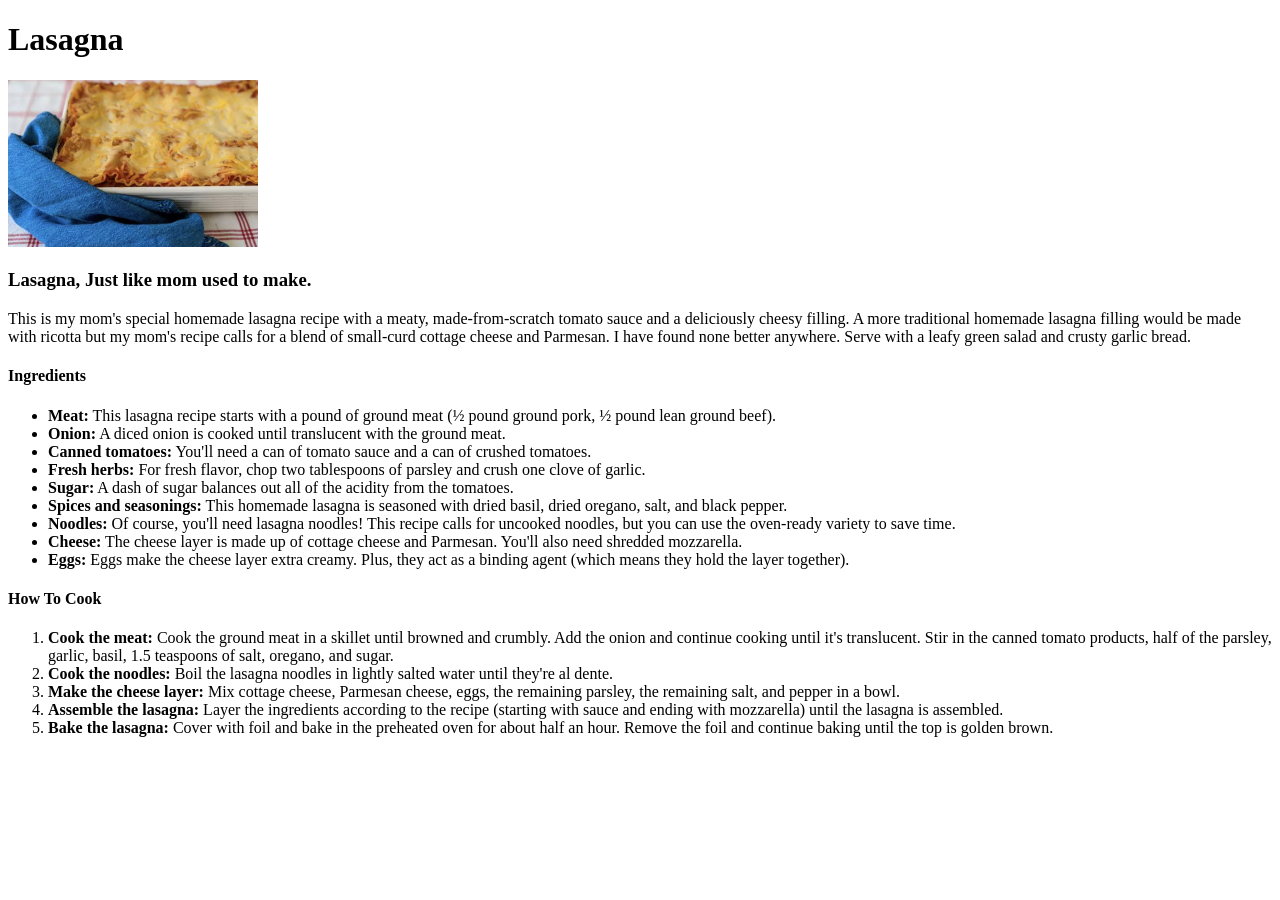
==== recipes/lasagna.html @ 91448302 "Added a recipe page and one recipe, Lasagna." ====
<!DOCTYPE html>
<html lang="en">
<head>
    <meta charset="UTF-8">
    <meta name="viewport" content="width=device-width, initial-scale=1.0">
    <title>Document</title>
</head>
<body>
    <h1>Lasagna</h1>
    <img src="/lasagna.jpeg" width="250" />
    <h3>Lasagna, Just like mom used to make.</h3>
    <p>This is my mom's special homemade lasagna recipe with a meaty, 
        made-from-scratch tomato sauce and a deliciously cheesy filling. 
        A more traditional homemade lasagna filling would be made with ricotta 
        but my mom's recipe calls for a blend of small-curd cottage cheese 
        and Parmesan. I have found none better anywhere. Serve with a leafy 
        green salad and crusty garlic bread.</p>

    <h4>Ingredients</h4>
    <ul>
        <li><b>Meat:</b> This lasagna recipe starts with a pound of ground meat 
            (½ pound ground pork, ½ pound lean ground beef).</li>
        <li><b>Onion:</b> A diced onion is cooked until translucent with the ground meat.</li>
        <li><b>Canned tomatoes:</b> You'll need a can of tomato sauce and a can of crushed tomatoes.</li>
        <li><b>Fresh herbs:</b> For fresh flavor, chop two tablespoons of parsley and crush one clove of garlic.</li>
        <li><b>Sugar:</b> A dash of sugar balances out all of the acidity from the tomatoes.</li>
        <li><b>Spices and seasonings:</b> This homemade lasagna is seasoned with dried basil, dried oregano, salt, and black pepper.</li>
        <li><b>Noodles:</b> Of course, you'll need lasagna noodles! This recipe calls for uncooked noodles, but you can use the oven-ready variety to save time.</li>
        <li><b>Cheese:</b> The cheese layer is made up of cottage cheese and Parmesan. You'll also need shredded mozzarella.</li>
        <li><b>Eggs:</b> Eggs make the cheese layer extra creamy. Plus, they act as a binding agent (which means they hold the layer together).</li>
    </ul>
    <h4>How To Cook</h4>
    <ol>
        <li><b>Cook the meat:</b> Cook the ground meat in a skillet until browned and crumbly. Add the onion and continue cooking until it's translucent. Stir in the canned tomato products, half of the parsley, garlic, basil, 1.5 teaspoons of salt, oregano, and sugar.</li>
        <li><b>Cook the noodles:</b> Boil the lasagna noodles in lightly salted water until they're al dente.</li>
        <li><b>Make the cheese layer:</b> Mix cottage cheese, Parmesan cheese, eggs, the remaining parsley, the remaining salt, and pepper in a bowl.</li>
        <li><b>Assemble the lasagna:</b> Layer the ingredients according to the recipe (starting with sauce and ending with mozzarella) until the lasagna is assembled.</li>
        <li><b>Bake the lasagna:</b> Cover with foil and bake in the preheated oven for about half an hour. Remove the foil and continue baking until the top is golden brown.</li>
    </ol>
</body>
</html>
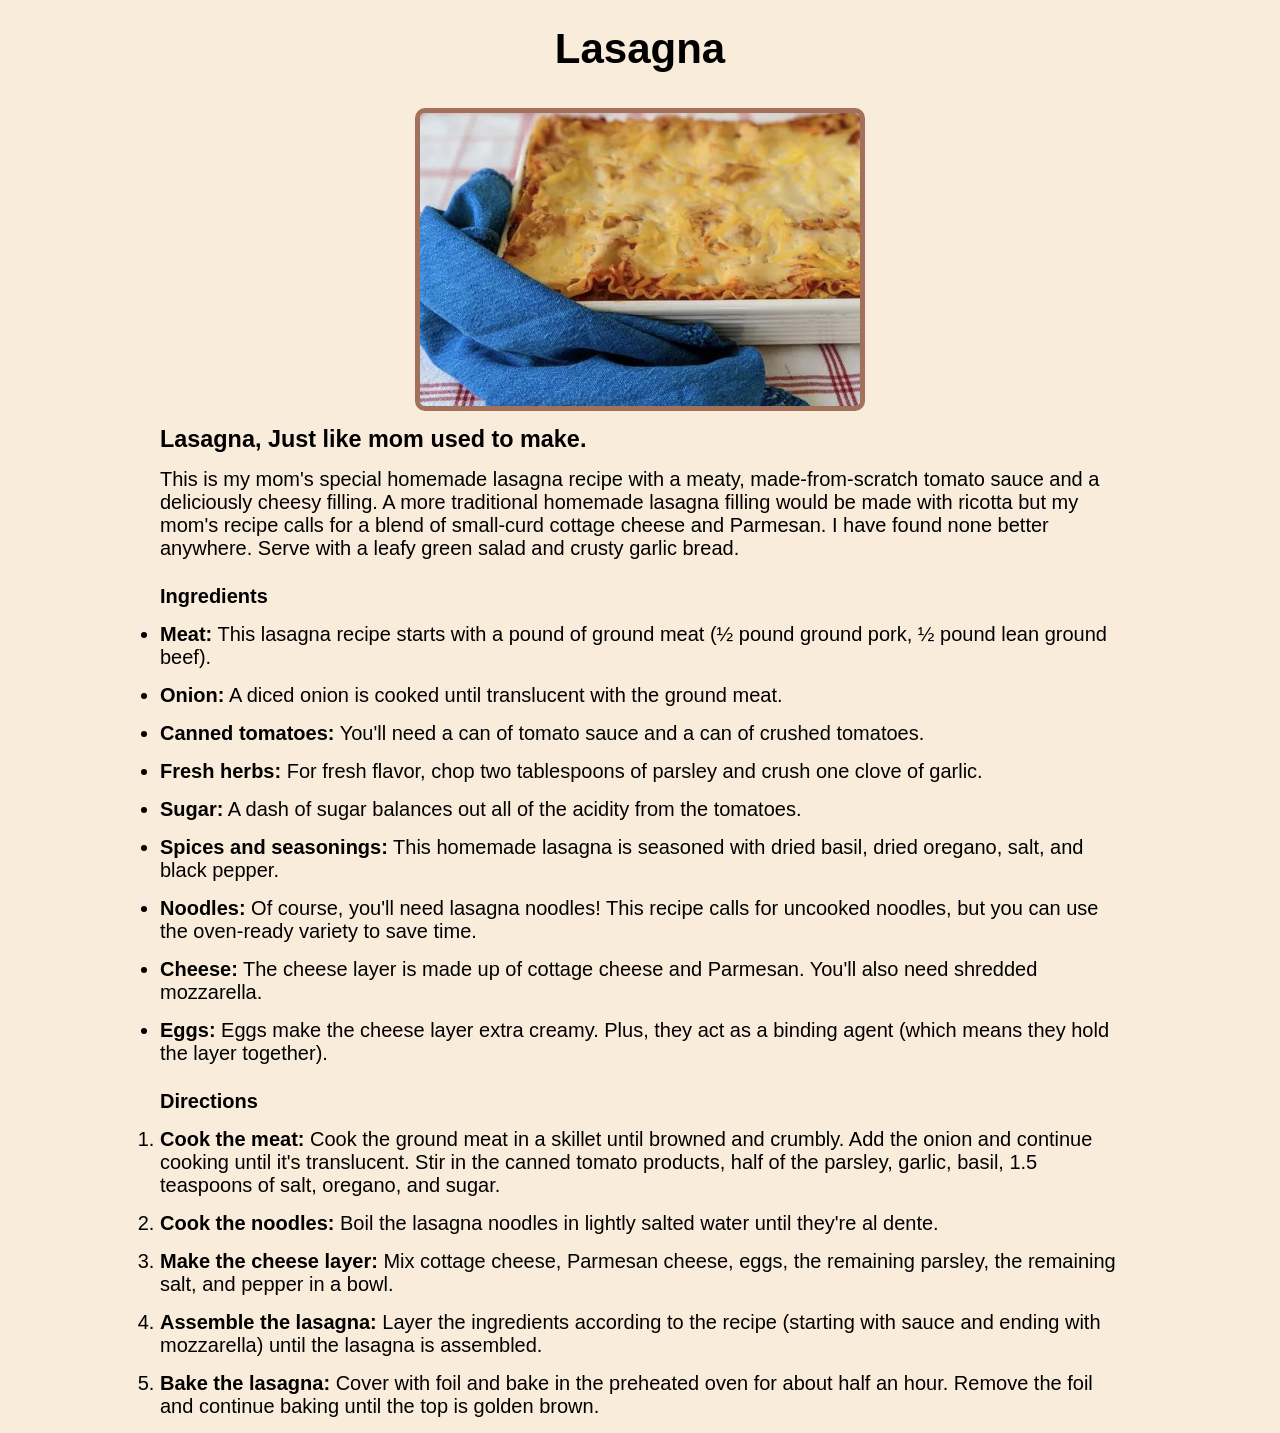
==== commit b8bb9884: "Added new pages and default template images to fill the main page" ====
--- a/recipes/lasagna.html
+++ b/recipes/lasagna.html
@@ -3,11 +3,14 @@
 <head>
     <meta charset="UTF-8">
     <meta name="viewport" content="width=device-width, initial-scale=1.0">
-    <title>Document</title>
+    <link rel="stylesheet" href="/styles.css">
+    <title>Lasagna</title>
 </head>
 <body>
     <h1>Lasagna</h1>
-    <img src="/lasagna.jpeg" width="250" />
+    <div class="image-container">
+        <img src="/images/lasagna.jpeg" />
+    </div>
     <h3>Lasagna, Just like mom used to make.</h3>
     <p>This is my mom's special homemade lasagna recipe with a meaty, 
         made-from-scratch tomato sauce and a deliciously cheesy filling. 
@@ -29,7 +32,7 @@
         <li><b>Cheese:</b> The cheese layer is made up of cottage cheese and Parmesan. You'll also need shredded mozzarella.</li>
         <li><b>Eggs:</b> Eggs make the cheese layer extra creamy. Plus, they act as a binding agent (which means they hold the layer together).</li>
     </ul>
-    <h4>How To Cook</h4>
+    <h4>Directions</h4>
     <ol>
         <li><b>Cook the meat:</b> Cook the ground meat in a skillet until browned and crumbly. Add the onion and continue cooking until it's translucent. Stir in the canned tomato products, half of the parsley, garlic, basil, 1.5 teaspoons of salt, oregano, and sugar.</li>
         <li><b>Cook the noodles:</b> Boil the lasagna noodles in lightly salted water until they're al dente.</li>
--- a/styles.css
+++ b/styles.css
@@ -0,0 +1,48 @@
+* {
+    margin: 0;
+    padding: 0;
+    box-sizing: border-box;
+}
+
+body {
+    background-color: rgb(250, 236, 219);
+    font-family: Arial, Helvetica, sans-serif;
+    font-size: 20px;
+    width: 75%;
+    margin: 0px auto;
+}
+
+p, li {
+    margin: 15px auto;
+}
+
+.image-container {
+    display: block;
+    text-align: center;
+}
+
+h1 {
+    font-size: 42px;
+    margin: 25px auto;
+    text-align: center;
+}
+
+h4 {
+    font-size: 20px;
+    margin-top: 25px;
+}
+
+h5 {
+    margin-top: 18px;
+    font-size: 22px;
+    text-align: center;
+}
+
+img {
+    width: 450px;
+    margin: 10px 10px;
+    border: 5px solid rgb(161, 113, 91);
+    border-radius: 10px;
+}
+
+
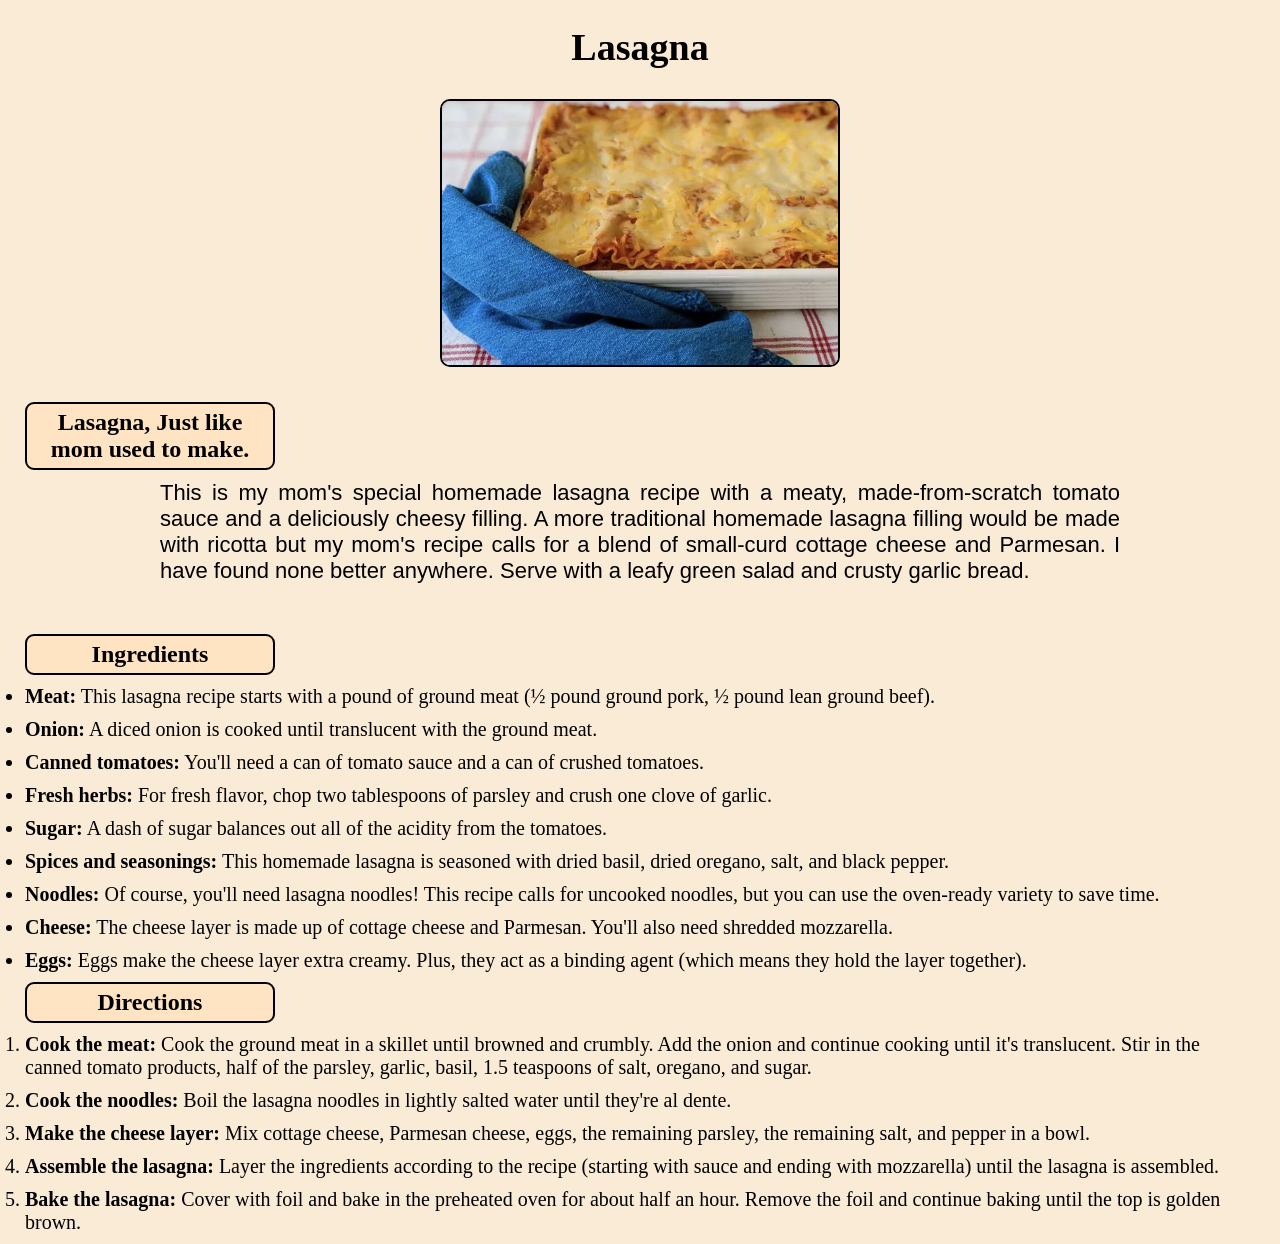
==== commit 4bf936fe: "RE-Worked all of the css" ====
--- a/recipes/lasagna.html
+++ b/recipes/lasagna.html
@@ -11,7 +11,7 @@
     <div class="image-container">
         <img src="/images/lasagna.jpeg" />
     </div>
-    <h3>Lasagna, Just like mom used to make.</h3>
+    <h4>Lasagna, Just like mom used to make.</h4>
     <p>This is my mom's special homemade lasagna recipe with a meaty, 
         made-from-scratch tomato sauce and a deliciously cheesy filling. 
         A more traditional homemade lasagna filling would be made with ricotta 
--- a/styles.css
+++ b/styles.css
@@ -1,48 +1,67 @@
 * {
-    margin: 0;
-    padding: 0;
+    margin: 0px;
+    padding: 0px;
     box-sizing: border-box;
+    font-family: Georgia, 'Times New Roman', Times, serif;
 }
 
 body {
-    background-color: rgb(250, 236, 219);
-    font-family: Arial, Helvetica, sans-serif;
-    font-size: 20px;
-    width: 75%;
-    margin: 0px auto;
+    background-color:antiquewhite;
 }
 
-p, li {
-    margin: 15px auto;
-}
-
-.image-container {
-    display: block;
-    text-align: center;
+img {
+    width: 400px;
+    border: 2px solid black;
+    border-radius: 10px;
+    margin: 5px auto 25px auto;
 }
 
 h1 {
-    font-size: 42px;
+    text-align: center;
+    font-size: 38px;
     margin: 25px auto;
+}
+
+h3 {
+    font-size: 22px;
     text-align: center;
 }
 
 h4 {
-    font-size: 20px;
+    font-size: 24px;
+    margin: 10px 25px;
+    border: 2px solid black;
+    border-radius: 9px;
+    background-color:bisque;
+    padding: 5px;
+    width: 250px;
+    text-align: center;
+}
+
+h4:hover {
+    background-color: rgb(249, 190, 117);
+}
+
+h5 {
+    text-align: center;
+    font-size: 24px;
     margin-top: 25px;
 }
 
-h5 {
-    margin-top: 18px;
+p {
     font-size: 22px;
-    text-align: center;
+    text-align: justify;
+    width: 75%;
+    font-family: 'Gill Sans', 'Gill Sans MT', Calibri, 'Trebuchet MS', sans-serif;
+    margin: 5px auto 50px auto;
 }
 
-img {
-    width: 450px;
-    margin: 10px 10px;
-    border: 5px solid rgb(161, 113, 91);
-    border-radius: 10px;
+li {
+    font-size: 20px;
+    margin: 10px 25px;
 }
 
-
+.image-container {
+    display: flex;
+    justify-content: center;
+}
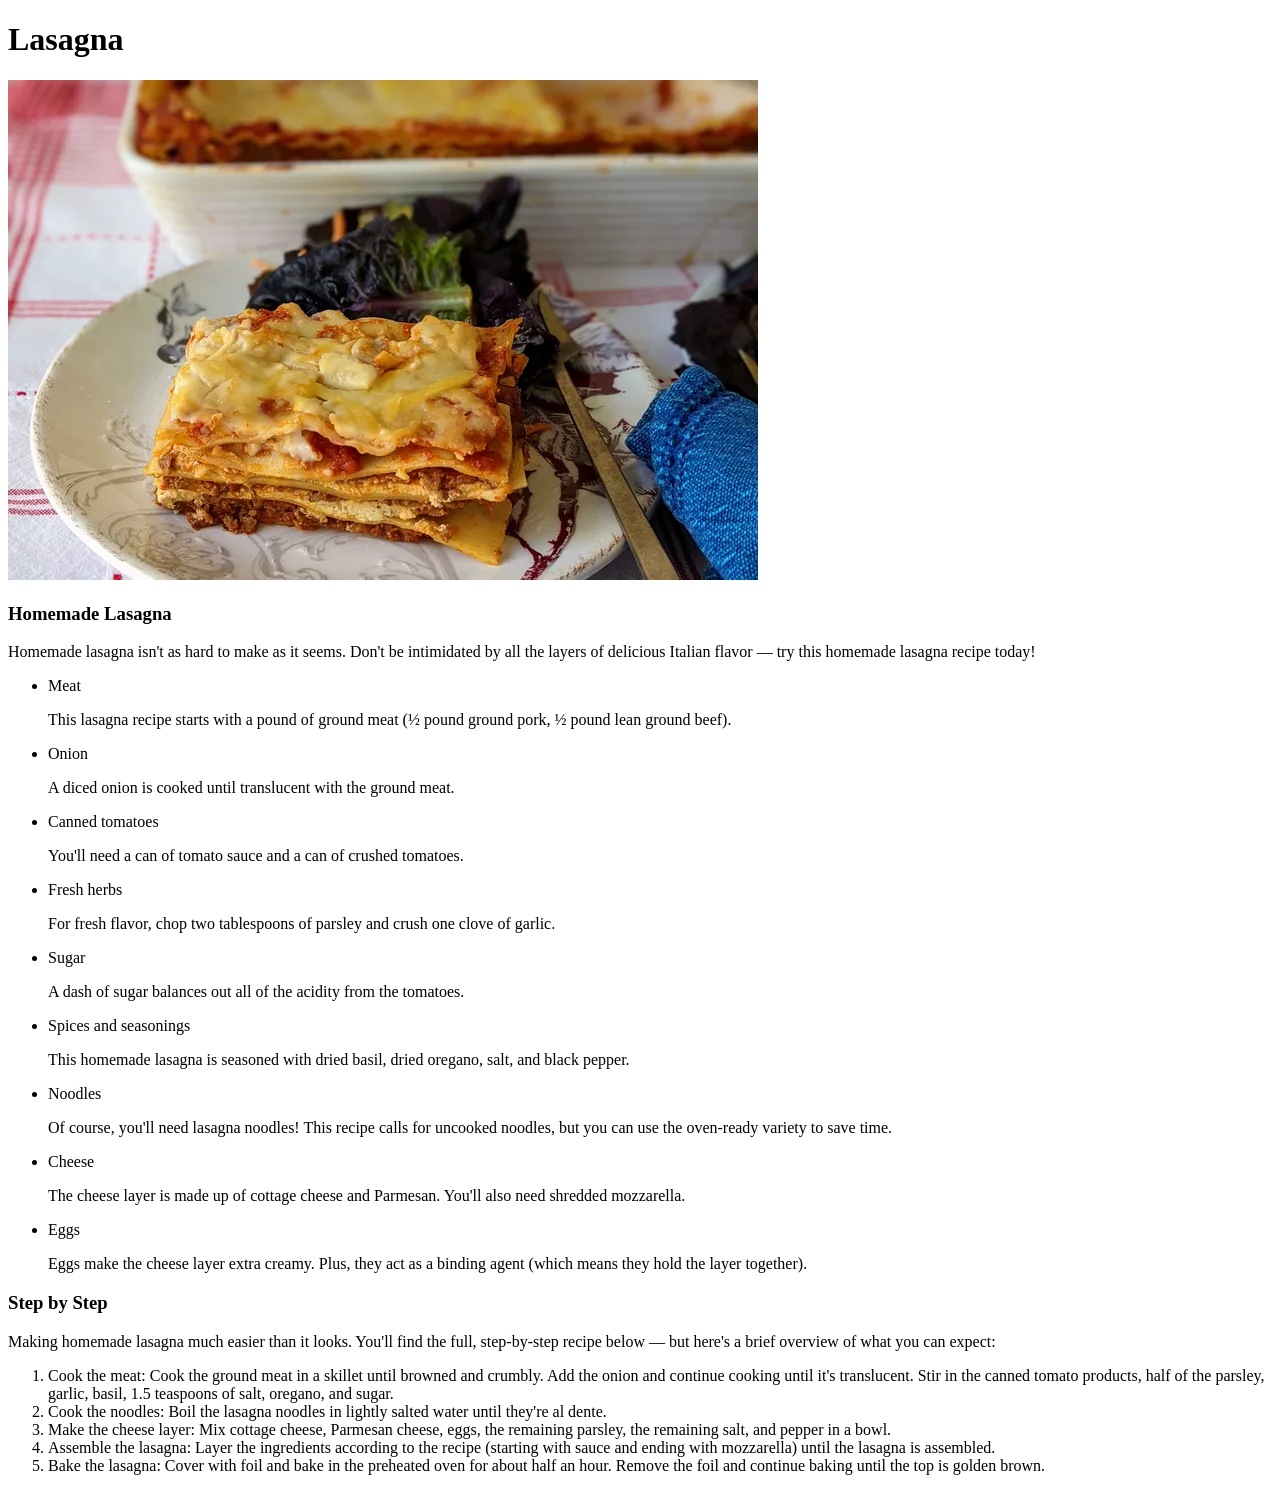
==== commit 72ac3b4d: "First draft of Odin-Recipes with 3 recipes" ====
--- a/recipes/lasagna.html
+++ b/recipes/lasagna.html
@@ -3,42 +3,52 @@
 <head>
     <meta charset="UTF-8">
     <meta name="viewport" content="width=device-width, initial-scale=1.0">
-    <link rel="stylesheet" href="/styles.css">
     <title>Lasagna</title>
 </head>
 <body>
     <h1>Lasagna</h1>
-    <div class="image-container">
-        <img src="/images/lasagna.jpeg" />
-    </div>
-    <h4>Lasagna, Just like mom used to make.</h4>
-    <p>This is my mom's special homemade lasagna recipe with a meaty, 
-        made-from-scratch tomato sauce and a deliciously cheesy filling. 
-        A more traditional homemade lasagna filling would be made with ricotta 
-        but my mom's recipe calls for a blend of small-curd cottage cheese 
-        and Parmesan. I have found none better anywhere. Serve with a leafy 
-        green salad and crusty garlic bread.</p>
+    <img src="images/lasagna.webp" alt="Lasagna on a plate." />
+    <h3>Homemade Lasagna</h3>
+    <p>Homemade lasagna isn't as hard to make as it seems. Don't be intimidated 
+        by all the layers of delicious Italian flavor — try this homemade lasagna 
+        recipe today!</p>
 
-    <h4>Ingredients</h4>
-    <ul>
-        <li><b>Meat:</b> This lasagna recipe starts with a pound of ground meat 
-            (½ pound ground pork, ½ pound lean ground beef).</li>
-        <li><b>Onion:</b> A diced onion is cooked until translucent with the ground meat.</li>
-        <li><b>Canned tomatoes:</b> You'll need a can of tomato sauce and a can of crushed tomatoes.</li>
-        <li><b>Fresh herbs:</b> For fresh flavor, chop two tablespoons of parsley and crush one clove of garlic.</li>
-        <li><b>Sugar:</b> A dash of sugar balances out all of the acidity from the tomatoes.</li>
-        <li><b>Spices and seasonings:</b> This homemade lasagna is seasoned with dried basil, dried oregano, salt, and black pepper.</li>
-        <li><b>Noodles:</b> Of course, you'll need lasagna noodles! This recipe calls for uncooked noodles, but you can use the oven-ready variety to save time.</li>
-        <li><b>Cheese:</b> The cheese layer is made up of cottage cheese and Parmesan. You'll also need shredded mozzarella.</li>
-        <li><b>Eggs:</b> Eggs make the cheese layer extra creamy. Plus, they act as a binding agent (which means they hold the layer together).</li>
-    </ul>
-    <h4>Directions</h4>
-    <ol>
-        <li><b>Cook the meat:</b> Cook the ground meat in a skillet until browned and crumbly. Add the onion and continue cooking until it's translucent. Stir in the canned tomato products, half of the parsley, garlic, basil, 1.5 teaspoons of salt, oregano, and sugar.</li>
-        <li><b>Cook the noodles:</b> Boil the lasagna noodles in lightly salted water until they're al dente.</li>
-        <li><b>Make the cheese layer:</b> Mix cottage cheese, Parmesan cheese, eggs, the remaining parsley, the remaining salt, and pepper in a bowl.</li>
-        <li><b>Assemble the lasagna:</b> Layer the ingredients according to the recipe (starting with sauce and ending with mozzarella) until the lasagna is assembled.</li>
-        <li><b>Bake the lasagna:</b> Cover with foil and bake in the preheated oven for about half an hour. Remove the foil and continue baking until the top is golden brown.</li>
-    </ol>
+        <ul>
+            <li>Meat</li>
+            <p>This lasagna recipe starts with a pound of ground meat 
+                (½ pound ground pork, ½ pound lean ground beef).</p>
+            <li>Onion</li>
+            <p>A diced onion is cooked until translucent with the ground meat.</p>
+            <li>Canned tomatoes</li>
+            <p>You'll need a can of tomato sauce and a can of crushed tomatoes.</p>
+            <li>Fresh herbs</li>
+            <p>For fresh flavor, chop two tablespoons of parsley and crush one clove of garlic.</p>
+            <li>Sugar</li>
+            <p>A dash of sugar balances out all of the acidity from the tomatoes.</p>
+            <li>Spices and seasonings</li>
+            <p>This homemade lasagna is seasoned with dried basil, dried oregano, salt, and black pepper.</p>
+            <li>Noodles</li>
+            <p>Of course, you'll need lasagna noodles! This recipe calls for uncooked noodles, 
+                but you can use the oven-ready variety to save time.</p>
+            <li>Cheese</li>
+            <p>The cheese layer is made up of cottage cheese and Parmesan. You'll also need shredded 
+                mozzarella.</p>
+            <li>Eggs</li>
+            <p>Eggs make the cheese layer extra creamy. Plus, they act as a binding agent 
+                (which means they hold the layer together).</p>
+        </ul>
+        
+    <h3>Step by Step</h3>
+    <p>Making homemade lasagna much easier than it looks. You'll find the full, 
+        step-by-step recipe below — but here's a brief overview of what you can expect:</p>
+
+        <ol>
+            <li>Cook the meat: Cook the ground meat in a skillet until browned and crumbly. Add the onion and continue cooking until it's translucent. Stir in the canned tomato products, half of the parsley, garlic, basil, 1.5 teaspoons of salt, oregano, and sugar.</li>
+            <li>Cook the noodles: Boil the lasagna noodles in lightly salted water until they're al dente.</li>
+            <li>Make the cheese layer: Mix cottage cheese, Parmesan cheese, eggs, the remaining parsley, the remaining salt, and pepper in a bowl.</li>
+            <li>Assemble the lasagna: Layer the ingredients according to the recipe (starting with sauce and ending with mozzarella) until the lasagna is assembled.</li>
+            <li>Bake the lasagna: Cover with foil and bake in the preheated oven for about half an hour. Remove the foil and continue baking until the top is golden brown.</li>
+        </ol>
+        
 </body>
 </html>
